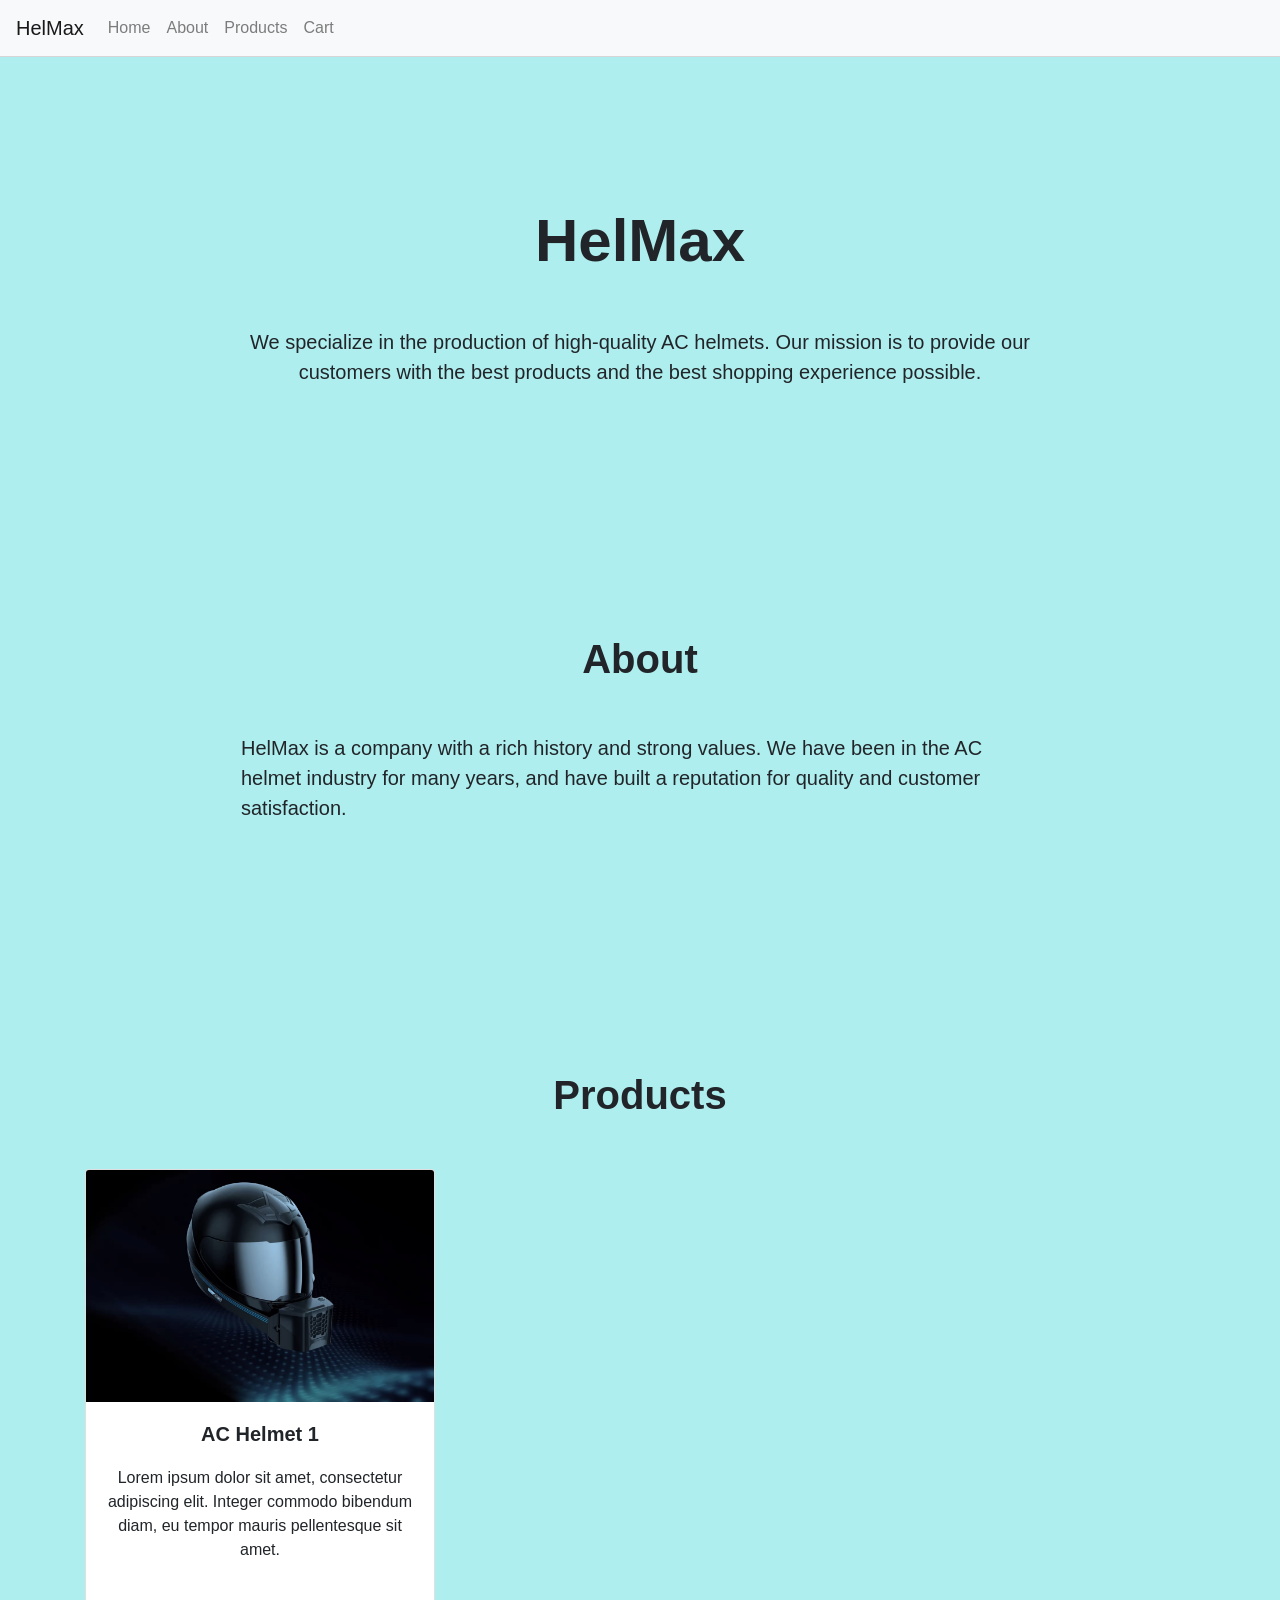
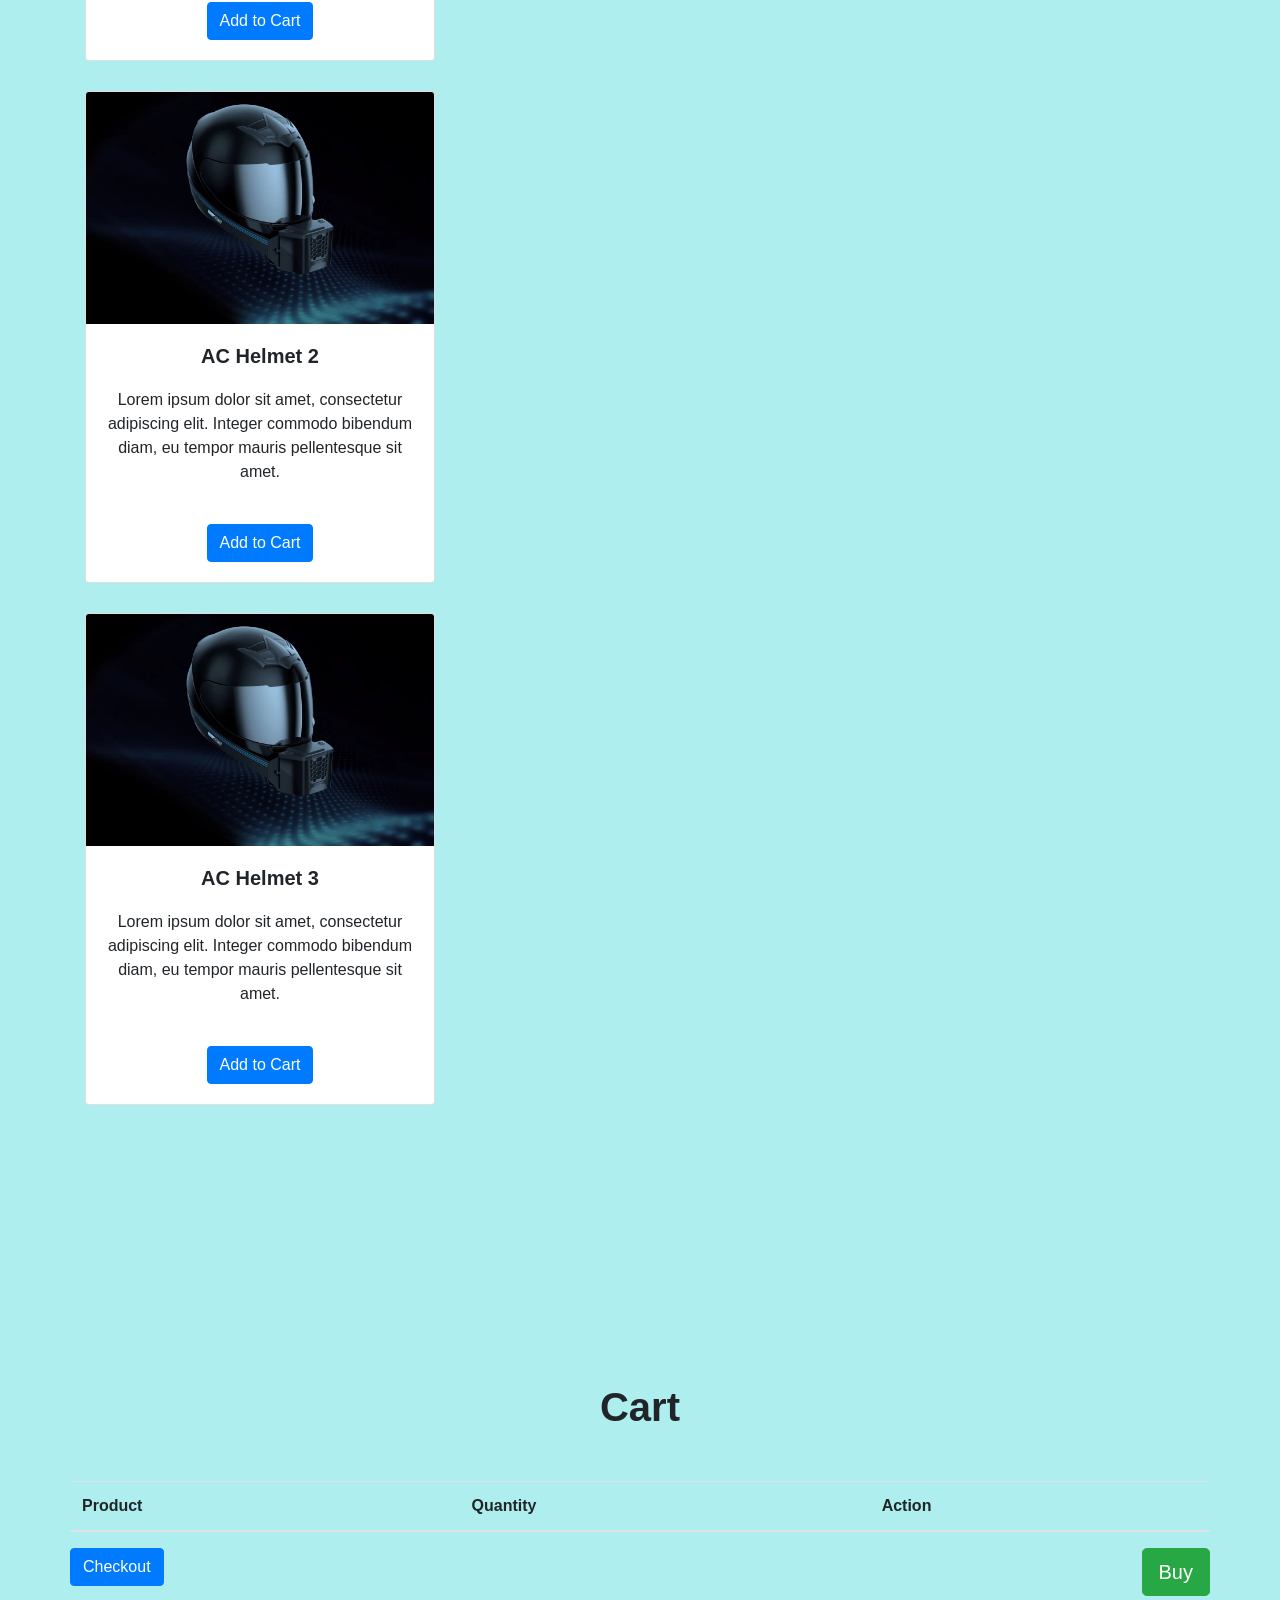
==== index.html @ 4bf99962 "renamed" ====
<!DOCTYPE html>
<html>
  <head>
    <meta charset="UTF-8">
    <meta name="viewport" content="width=device-width, initial-scale=1.0">
    <link rel="stylesheet" href="https://maxcdn.bootstrapcdn.com/bootstrap/4.0.0/css/bootstrap.min.css">
    <link rel="stylesheet" href="style.css">
    <script src="https://code.jquery.com/jquery-3.2.1.min.js"></script>
    <script src="https://cdnjs.cloudflare.com/ajax/libs/popper.js/1.12.9/umd/popper.min.js"></script>
    <script src="https://maxcdn.bootstrapcdn.com/bootstrap/4.0.0/js/bootstrap.min.js"></script>
    <script src="https://ajax.googleapis.com/ajax/libs/jquery/3.6.3/jquery.min.js"></script>
    <script src="script.js"></script>
    <title>HelMax</title>
  </head>
  <body>
    <nav class="navbar navbar-expand-lg navbar-light bg-light">
      <a class="navbar-brand" href="#">HelMax</a>
      <button class="navbar-toggler" type="button" data-toggle="collapse" data-target="#navbarNav" aria-controls="navbarNav" aria-expanded="false" aria-label="Toggle navigation">
        <span class="navbar-toggler-icon"></span>
      </button>
      <div class="collapse navbar-collapse" id="navbarNav">
        <ul class="navbar-nav">
          <li class="nav-item">
            <a class="nav-link" href="#home">Home</a>
          </li>
          <li class="nav-item">
            <a class="nav-link" href="#about">About</a>
          </li>
          <li class="nav-item">
            <a class="nav-link" href="#products">Products</a>
          </li>
          <li class="nav-item">
            <a class="nav-link" href="#cart">Cart</a>
          </li>
        </ul>
      </div>
    </nav>
    <div class="container my-5" id="home">
      <h1 class="text-center">HelMax</h1>
      <p>We specialize in the production of high-quality AC helmets. Our mission is to provide our customers with the best products and the best shopping experience possible.</p>
    </div>
    <div class="container my-5" id="about">
      <center><h2>About</h2></center> 
      <p>HelMax is a company with a rich history and strong values. We have been in the AC helmet industry for many years, and have built a reputation for quality and customer satisfaction.</p>
    </div>
    <div class="container my-5" id="products">
      <center><h2>Products</h2></center>

<div class="col-md-4">
<div class="card">
<img src="ac_helmet.avif" class="card-img-top" alt="AC Helmet">
<div class="card-body">
<h5 class="card-title">AC Helmet 1</h5>
<p class="card-text">Lorem ipsum dolor sit amet, consectetur adipiscing elit. Integer commodo bibendum diam, eu tempor mauris pellentesque sit amet.</p>
<button class="btn btn-primary add-to-cart" data-product="AC Helmet 1">Add to Cart</button>
</div>
</div>
</div>
<div class="col-md-4">
<div class="card">
<img src="ac_helmet.avif" class="card-img-top" alt="AC Helmet">
<div class="card-body">
<h5 class="card-title">AC Helmet 2</h5>
<p class="card-text">Lorem ipsum dolor sit amet, consectetur adipiscing elit. Integer commodo bibendum diam, eu tempor mauris pellentesque sit amet.</p>
<button class="btn btn-primary add-to-cart" data-product="AC Helmet 2">Add to Cart</button>
</div>
</div>
</div>
<div class="col-md-4">
<div class="card">
<img src="ac_helmet.avif" class="card-img-top" alt="AC Helmet">
<div class="card-body">
<h5 class="card-title">AC Helmet 3</h5>
<p class="card-text">Lorem ipsum dolor sit amet, consectetur adipiscing elit. Integer commodo bibendum diam, eu tempor mauris pellentesque sit amet.</p>
<button class="btn btn-primary add-to-cart" data-product="AC Helmet 3">Add to Cart</button>
</div>
</div>
</div>
</div>
</div>
<div class="container my-5" id="cart">
<h2 class="text-center">Cart</h2>
<table class="table">
<thead>
<tr>
<th>Product</th>
<th>Quantity</th>
<th>Action</th>
</tr>
</thead>
<tbody id="cart-items"></tbody>
</table>
<button class="btn btn-primary" id="checkout-button">Checkout</button>
<button class="btn btn-success btn-lg float-right" class="btn btn-primary" id="buy-button">Buy</button>
</div>
<button onclick="topFunction()" id="myBtn" title="Go to top">Scroll Back Up ⇧</button>
  </body>
</html>
<!-- CSS -->
<style>

#myBtn {
  display: none;
  position: fixed;
  bottom: 20px;
  right: 30px;
  z-index: 99;
  font-size: 18px;
  border: none;
  outline: none;
  background-color:  black;
  color: white;
  cursor: pointer;
  padding: 15px;
  border-radius: 4px;
}

body {
  background-color: paleturquoise;

}


/* Style for the navigation bar */
.navbar {
background-color: #f2f2f2;
border-bottom: 1px solid #d6d6d6;
}

/* Style for the home section */
#home {
padding: 100px 0;
text-align: center;
}

#home h1 {
font-size: 60px;
font-weight: bold;
margin-bottom: 50px;
}

#home p {
font-size: 20px;
width: 70%;
margin: 0 auto;
}

/* Style for the about section */
#about {
padding: 100px 0;
}

#about h2 {
font-size: 40px;
font-weight: bold;
margin-bottom: 50px;
}

#about p {
font-size: 20px;
width: 70%;
margin: 0 auto;
}

/* Style for the products section */
#products {
padding: 100px 0;
}

#products h2 {
font-size: 40px;
font-weight: bold;
margin-bottom: 50px;
}

.card {
margin-bottom: 30px;

}

.card-body {
text-align: center;

}

.card-title {
font-size: 20px;
font-weight: bold;
margin-bottom: 20px;
}

.card-text {
font-size: 16px;
margin-bottom: 20px;
}

.add-to-cart {
margin-top: 20px;
}

/* Style for the cart section */
#cart {
padding: 100px 0;
}

#cart h2 {
font-size: 40px;
font-weight: bold;
margin-bottom: 50px;
}

#cart-items tr td {
vertical-align: middle;
}

#checkout-btn {
float: right;
margin-top: 20px;
}

#buy-btn {
float: right;
margin-top: 20px;
}
</style>
<!-- JavaScript -->



<script>

// Get the button
let mybutton = document.getElementById("myBtn");

// When the user scrolls down 20px from the top of the document, show the button
window.onscroll = function() {scrollFunction()};

function scrollFunction() {
  if (document.body.scrollTop > 100 || document.documentElement.scrollTop > 100) {
    mybutton.style.display = "block";
  } else {
    mybutton.style.display = "none";
  }
}

// When the user clicks on the button, scroll to the top of the document
function topFunction() {
  document.body.scrollTop = 0;
  document.documentElement.scrollTop = 0;
}

    $(document).ready(function() {
      let cart = [];
  
      // Add item to cart
      $(".add-to-cart").click(function() {
        let product = $(this).data("product");
        let item = { name: product, quantity: 1 };
        let exists = false;
  
        // Check if item is already in the cart
        for (let i = 0; i < cart.length; i++) {
          if (cart[i].name === product) {
            exists = true;
            cart[i].quantity++;
            break;
          }
        }
  
        // Add new item to the cart
        if (!exists) {
          cart.push(item);
        }
  
        // Update cart display
        updateCart();
      });
  
      // Update cart display
      function updateCart() {
        $("#cart-items").empty();
        for (let i = 0; i < cart.length; i++) {
          $("#cart-items").append(
            "<tr><td>" +
              cart[i].name +
              "</td><td>" +
              cart[i].quantity +
              "</td><td><button class='btn btn-danger remove-item'>Remove</button></td></tr>"
          );
        }
      }
  
      // Remove item from cart
      $("#cart-items").on("click", ".remove-item", function() {
        let product = $(this)
          .closest("tr")
          .find("td:first-child")
          .text();
  
        // Remove item from cart array
        for (let i = 0; i < cart.length; i++) {
          if (cart[i].name === product) {
            cart.splice(i, 1);
            break;
          }
        }
  
        // Update cart display
        updateCart();
      });
  
      // Checkout button
      $("#checkout-button").click(function() {
        // Perform checkout actions (e.g. send data to server, redirect to payment page, etc.)
        // Checkout button
      $("#buy-button").click(function() {
      });
    });
    });
  </script>
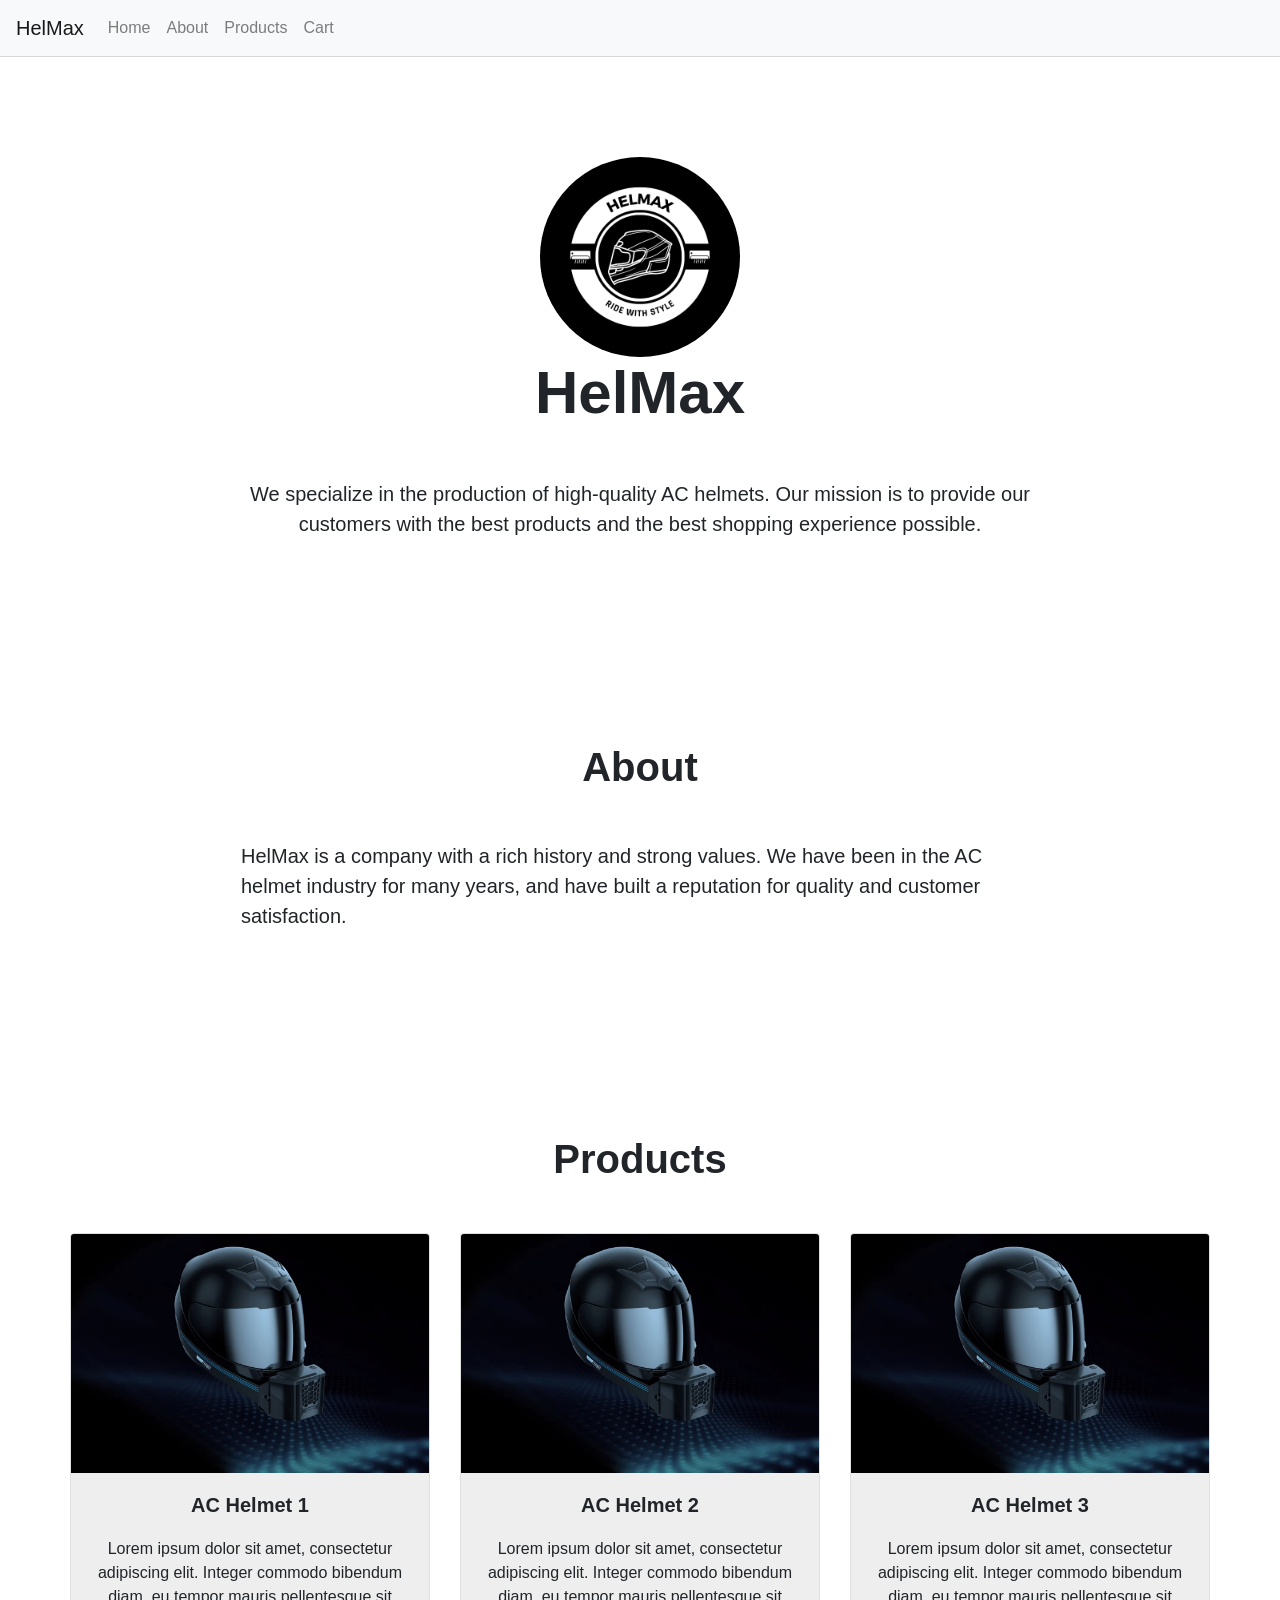
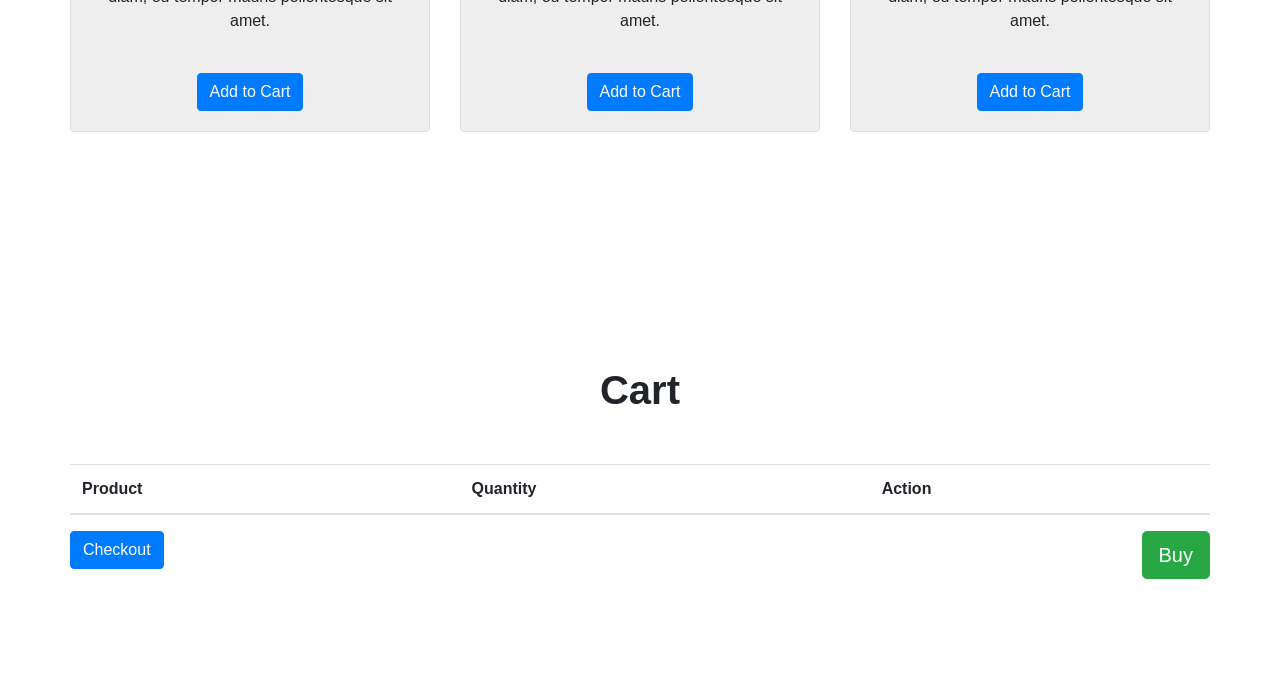
==== commit 412e1d1e: "updates" ====
--- a/index.html
+++ b/index.html
@@ -1,322 +1,111 @@
 <!DOCTYPE html>
 <html>
-  <head>
-    <meta charset="UTF-8">
-    <meta name="viewport" content="width=device-width, initial-scale=1.0">
-    <link rel="stylesheet" href="https://maxcdn.bootstrapcdn.com/bootstrap/4.0.0/css/bootstrap.min.css">
-    <link rel="stylesheet" href="style.css">
-    <script src="https://code.jquery.com/jquery-3.2.1.min.js"></script>
-    <script src="https://cdnjs.cloudflare.com/ajax/libs/popper.js/1.12.9/umd/popper.min.js"></script>
-    <script src="https://maxcdn.bootstrapcdn.com/bootstrap/4.0.0/js/bootstrap.min.js"></script>
-    <script src="https://ajax.googleapis.com/ajax/libs/jquery/3.6.3/jquery.min.js"></script>
-    <script src="script.js"></script>
-    <title>HelMax</title>
-  </head>
-  <body>
-    <nav class="navbar navbar-expand-lg navbar-light bg-light">
-      <a class="navbar-brand" href="#">HelMax</a>
-      <button class="navbar-toggler" type="button" data-toggle="collapse" data-target="#navbarNav" aria-controls="navbarNav" aria-expanded="false" aria-label="Toggle navigation">
-        <span class="navbar-toggler-icon"></span>
-      </button>
-      <div class="collapse navbar-collapse" id="navbarNav">
-        <ul class="navbar-nav">
-          <li class="nav-item">
-            <a class="nav-link" href="#home">Home</a>
-          </li>
-          <li class="nav-item">
-            <a class="nav-link" href="#about">About</a>
-          </li>
-          <li class="nav-item">
-            <a class="nav-link" href="#products">Products</a>
-          </li>
-          <li class="nav-item">
-            <a class="nav-link" href="#cart">Cart</a>
-          </li>
-        </ul>
+<head>
+  <meta charset="UTF-8">
+  <meta name="viewport" content="width=device-width, initial-scale=1.0">
+  <link rel="stylesheet" href="https://maxcdn.bootstrapcdn.com/bootstrap/4.0.0/css/bootstrap.min.css">
+  <link rel="stylesheet" href="style.css">
+  <script src="https://code.jquery.com/jquery-3.2.1.min.js"></script>
+  <script src="https://cdnjs.cloudflare.com/ajax/libs/popper.js/1.12.9/umd/popper.min.js"></script>
+  <script src="https://maxcdn.bootstrapcdn.com/bootstrap/4.0.0/js/bootstrap.min.js"></script>
+  <script src="https://ajax.googleapis.com/ajax/libs/jquery/3.6.3/jquery.min.js"></script>
+  <link rel="stylesheet" type="text/css" href="style.css">
+  <title>HelMax</title>
+</head>
+<body>
+  <nav class="navbar navbar-expand-lg navbar-light bg-light">
+
+    <a class="navbar-brand" href="#">
+      HelMax
+    </a>
+    <button class="navbar-toggler" type="button" data-toggle="collapse" data-target="#navbarNav" aria-controls="navbarNav" aria-expanded="false" aria-label="Toggle navigation">
+      <span class="navbar-toggler-icon"></span>
+    </button>
+    <div class="collapse navbar-collapse" id="navbarNav">
+      <ul class="navbar-nav">
+        <li class="nav-item">
+          <a class="nav-link" href="#home">Home</a>
+        </li>
+        <li class="nav-item">
+          <a class="nav-link" href="#about">About</a>
+        </li>
+        <li class="nav-item">
+          <a class="nav-link" href="#products">Products</a>
+        </li>
+        <li class="nav-item">
+          <a class="nav-link" href="#cart">Cart</a>
+        </li>
+      </ul>
+    </div>
+  </nav>
+  <div class="container" id="home">
+   <img id="logo" src="logo.png">
+
+   <h1 class="text-center">HelMax</h1>
+   <p>We specialize in the production of high-quality AC helmets. Our mission is to provide our customers with the best products and the best shopping experience possible.</p>
+ </div>
+ <div class="container my-1 pb-8" id="about">
+  <center><h2>About</h2></center> 
+  <p>HelMax is a company with a rich history and strong values. We have been in the AC helmet industry for many years, and have built a reputation for quality and customer satisfaction.</p>
+</div>
+<div class="container my-1 pb-8" id="products">
+  <center><h2>Products</h2></center>
+
+    <div class="row">
+
+
+  <div class="col">
+    <div class="card">
+      <img src="ac_helmet.avif" class="card-img-top" alt="AC Helmet">
+      <div class="card-body">
+        <h5 class="card-title">AC Helmet 1</h5>
+        <p class="card-text">Lorem ipsum dolor sit amet, consectetur adipiscing elit. Integer commodo bibendum diam, eu tempor mauris pellentesque sit amet.</p>
+        <button class="btn btn-primary add-to-cart" data-product="AC Helmet 1">Add to Cart</button>
       </div>
-    </nav>
-    <div class="container my-5" id="home">
-      <h1 class="text-center">HelMax</h1>
-      <p>We specialize in the production of high-quality AC helmets. Our mission is to provide our customers with the best products and the best shopping experience possible.</p>
     </div>
-    <div class="container my-5" id="about">
-      <center><h2>About</h2></center> 
-      <p>HelMax is a company with a rich history and strong values. We have been in the AC helmet industry for many years, and have built a reputation for quality and customer satisfaction.</p>
+  </div>
+  <div class="col">
+    <div class="card">
+      <img src="ac_helmet.avif" class="card-img-top" alt="AC Helmet">
+      <div class="card-body">
+        <h5 class="card-title">AC Helmet 2</h5>
+        <p class="card-text">Lorem ipsum dolor sit amet, consectetur adipiscing elit. Integer commodo bibendum diam, eu tempor mauris pellentesque sit amet.</p>
+        <button class="btn btn-primary add-to-cart" data-product="AC Helmet 2">Add to Cart</button>
+      </div>
     </div>
-    <div class="container my-5" id="products">
-      <center><h2>Products</h2></center>
-
-<div class="col-md-4">
-<div class="card">
-<img src="ac_helmet.avif" class="card-img-top" alt="AC Helmet">
-<div class="card-body">
-<h5 class="card-title">AC Helmet 1</h5>
-<p class="card-text">Lorem ipsum dolor sit amet, consectetur adipiscing elit. Integer commodo bibendum diam, eu tempor mauris pellentesque sit amet.</p>
-<button class="btn btn-primary add-to-cart" data-product="AC Helmet 1">Add to Cart</button>
+  </div>
+  <div class="col">
+    <div class="card">
+      <img src="ac_helmet.avif" class="card-img-top" alt="AC Helmet">
+      <div class="card-body">
+        <h5 class="card-title">AC Helmet 3</h5>
+        <p class="card-text">Lorem ipsum dolor sit amet, consectetur adipiscing elit. Integer commodo bibendum diam, eu tempor mauris pellentesque sit amet.</p>
+        <button class="btn btn-primary add-to-cart" data-product="AC Helmet 3">Add to Cart</button>
+      </div>
+    </div>
+  </div>
+  </div>
 </div>
 </div>
-</div>
-<div class="col-md-4">
-<div class="card">
-<img src="ac_helmet.avif" class="card-img-top" alt="AC Helmet">
-<div class="card-body">
-<h5 class="card-title">AC Helmet 2</h5>
-<p class="card-text">Lorem ipsum dolor sit amet, consectetur adipiscing elit. Integer commodo bibendum diam, eu tempor mauris pellentesque sit amet.</p>
-<button class="btn btn-primary add-to-cart" data-product="AC Helmet 2">Add to Cart</button>
-</div>
-</div>
-</div>
-<div class="col-md-4">
-<div class="card">
-<img src="ac_helmet.avif" class="card-img-top" alt="AC Helmet">
-<div class="card-body">
-<h5 class="card-title">AC Helmet 3</h5>
-<p class="card-text">Lorem ipsum dolor sit amet, consectetur adipiscing elit. Integer commodo bibendum diam, eu tempor mauris pellentesque sit amet.</p>
-<button class="btn btn-primary add-to-cart" data-product="AC Helmet 3">Add to Cart</button>
-</div>
-</div>
-</div>
-</div>
-</div>
-<div class="container my-5" id="cart">
-<h2 class="text-center">Cart</h2>
-<table class="table">
-<thead>
-<tr>
-<th>Product</th>
-<th>Quantity</th>
-<th>Action</th>
-</tr>
-</thead>
-<tbody id="cart-items"></tbody>
-</table>
-<button class="btn btn-primary" id="checkout-button">Checkout</button>
-<button class="btn btn-success btn-lg float-right" class="btn btn-primary" id="buy-button">Buy</button>
+<div class="container my-1 pb-8" id="cart">
+  <h2 class="text-center">Cart</h2>
+  <table class="table">
+    <thead>
+      <tr>
+        <th>Product</th>
+        <th>Quantity</th>
+        <th>Action</th>
+      </tr>
+    </thead>
+    <tbody id="cart-items"></tbody>
+  </table>
+  <button class="btn btn-primary" id="checkout-button">Checkout</button>
+  <button class="btn btn-success btn-lg float-right" class="btn btn-primary" id="buy-button">Buy</button>
 </div>
 <button onclick="topFunction()" id="myBtn" title="Go to top">Scroll Back Up ⇧</button>
-  </body>
+<script src="script.js"></script>
+</body>
 </html>
-<!-- CSS -->
-<style>
-
-#myBtn {
-  display: none;
-  position: fixed;
-  bottom: 20px;
-  right: 30px;
-  z-index: 99;
-  font-size: 18px;
-  border: none;
-  outline: none;
-  background-color:  black;
-  color: white;
-  cursor: pointer;
-  padding: 15px;
-  border-radius: 4px;
-}
-
-body {
-  background-color: paleturquoise;
-
-}
-
-
-/* Style for the navigation bar */
-.navbar {
-background-color: #f2f2f2;
-border-bottom: 1px solid #d6d6d6;
-}
-
-/* Style for the home section */
-#home {
-padding: 100px 0;
-text-align: center;
-}
-
-#home h1 {
-font-size: 60px;
-font-weight: bold;
-margin-bottom: 50px;
-}
-
-#home p {
-font-size: 20px;
-width: 70%;
-margin: 0 auto;
-}
-
-/* Style for the about section */
-#about {
-padding: 100px 0;
-}
-
-#about h2 {
-font-size: 40px;
-font-weight: bold;
-margin-bottom: 50px;
-}
-
-#about p {
-font-size: 20px;
-width: 70%;
-margin: 0 auto;
-}
-
-/* Style for the products section */
-#products {
-padding: 100px 0;
-}
-
-#products h2 {
-font-size: 40px;
-font-weight: bold;
-margin-bottom: 50px;
-}
-
-.card {
-margin-bottom: 30px;
-
-}
-
-.card-body {
-text-align: center;
-
-}
-
-.card-title {
-font-size: 20px;
-font-weight: bold;
-margin-bottom: 20px;
-}
-
-.card-text {
-font-size: 16px;
-margin-bottom: 20px;
-}
-
-.add-to-cart {
-margin-top: 20px;
-}
-
-/* Style for the cart section */
-#cart {
-padding: 100px 0;
-}
-
-#cart h2 {
-font-size: 40px;
-font-weight: bold;
-margin-bottom: 50px;
-}
-
-#cart-items tr td {
-vertical-align: middle;
-}
-
-#checkout-btn {
-float: right;
-margin-top: 20px;
-}
-
-#buy-btn {
-float: right;
-margin-top: 20px;
-}
-</style>
-<!-- JavaScript -->
 
 
 
-<script>
-
-// Get the button
-let mybutton = document.getElementById("myBtn");
-
-// When the user scrolls down 20px from the top of the document, show the button
-window.onscroll = function() {scrollFunction()};
-
-function scrollFunction() {
-  if (document.body.scrollTop > 100 || document.documentElement.scrollTop > 100) {
-    mybutton.style.display = "block";
-  } else {
-    mybutton.style.display = "none";
-  }
-}
-
-// When the user clicks on the button, scroll to the top of the document
-function topFunction() {
-  document.body.scrollTop = 0;
-  document.documentElement.scrollTop = 0;
-}
-
-    $(document).ready(function() {
-      let cart = [];
-  
-      // Add item to cart
-      $(".add-to-cart").click(function() {
-        let product = $(this).data("product");
-        let item = { name: product, quantity: 1 };
-        let exists = false;
-  
-        // Check if item is already in the cart
-        for (let i = 0; i < cart.length; i++) {
-          if (cart[i].name === product) {
-            exists = true;
-            cart[i].quantity++;
-            break;
-          }
-        }
-  
-        // Add new item to the cart
-        if (!exists) {
-          cart.push(item);
-        }
-  
-        // Update cart display
-        updateCart();
-      });
-  
-      // Update cart display
-      function updateCart() {
-        $("#cart-items").empty();
-        for (let i = 0; i < cart.length; i++) {
-          $("#cart-items").append(
-            "<tr><td>" +
-              cart[i].name +
-              "</td><td>" +
-              cart[i].quantity +
-              "</td><td><button class='btn btn-danger remove-item'>Remove</button></td></tr>"
-          );
-        }
-      }
-  
-      // Remove item from cart
-      $("#cart-items").on("click", ".remove-item", function() {
-        let product = $(this)
-          .closest("tr")
-          .find("td:first-child")
-          .text();
-  
-        // Remove item from cart array
-        for (let i = 0; i < cart.length; i++) {
-          if (cart[i].name === product) {
-            cart.splice(i, 1);
-            break;
-          }
-        }
-  
-        // Update cart display
-        updateCart();
-      });
-  
-      // Checkout button
-      $("#checkout-button").click(function() {
-        // Perform checkout actions (e.g. send data to server, redirect to payment page, etc.)
-        // Checkout button
-      $("#buy-button").click(function() {
-      });
-    });
-    });
-  </script>
-  
-  
--- a/style.css
+++ b/style.css
@@ -0,0 +1,129 @@
+#logo {
+  height: 200px;
+  border-radius: 50%;
+}
+
+#myBtn {
+  display: none;
+  position: fixed;
+  bottom: 20px;
+  right: 30px;
+  z-index: 99;
+  font-size: 18px;
+  border: none;
+  outline: none;
+  background-color:  black;
+  color: white;
+  cursor: pointer;
+  padding: 15px;
+  border-radius: 4px;
+}
+
+body {
+  background-color: white;
+
+}
+
+
+/* Style for the navigation bar */
+.navbar {
+  background-color: #f2f2f2;
+  border-bottom: 1px solid #d6d6d6;
+}
+
+/* Style for the home section */
+#home {
+  padding: 100px 0;
+  text-align: center;
+}
+
+#home h1 {
+  font-size: 60px;
+  font-weight: bold;
+  margin-bottom: 50px;
+}
+
+#home p {
+  font-size: 20px;
+  width: 70%;
+  margin: 0 auto;
+}
+
+/* Style for the about section */
+#about {
+  padding: 100px 0;
+}
+
+#about h2 {
+  font-size: 40px;
+  font-weight: bold;
+  margin-bottom: 50px;
+}
+
+#about p {
+  font-size: 20px;
+  width: 70%;
+  margin: 0 auto;
+}
+
+/* Style for the products section */
+#products {
+  padding: 100px 0;
+}
+
+#products h2 {
+  font-size: 40px;
+  font-weight: bold;
+  margin-bottom: 50px;
+}
+
+.card {
+  margin-bottom: 30px;
+
+}
+
+.card-body {
+  text-align: center;
+  background: #eee;
+
+}
+
+.card-title {
+  font-size: 20px;
+  font-weight: bold;
+  margin-bottom: 20px;
+}
+
+.card-text {
+  font-size: 16px;
+  margin-bottom: 20px;
+}
+
+.add-to-cart {
+  margin-top: 20px;
+}
+
+/* Style for the cart section */
+#cart {
+  padding: 100px 0;
+}
+
+#cart h2 {
+  font-size: 40px;
+  font-weight: bold;
+  margin-bottom: 50px;
+}
+
+#cart-items tr td {
+  vertical-align: middle;
+}
+
+#checkout-btn {
+  float: right;
+  margin-top: 20px;
+}
+
+#buy-btn {
+  float: right;
+  margin-top: 20px;
+}
--- a/style.css
+++ b/style.css
@@ -0,0 +1,129 @@
+#logo {
+  height: 200px;
+  border-radius: 50%;
+}
+
+#myBtn {
+  display: none;
+  position: fixed;
+  bottom: 20px;
+  right: 30px;
+  z-index: 99;
+  font-size: 18px;
+  border: none;
+  outline: none;
+  background-color:  black;
+  color: white;
+  cursor: pointer;
+  padding: 15px;
+  border-radius: 4px;
+}
+
+body {
+  background-color: white;
+
+}
+
+
+/* Style for the navigation bar */
+.navbar {
+  background-color: #f2f2f2;
+  border-bottom: 1px solid #d6d6d6;
+}
+
+/* Style for the home section */
+#home {
+  padding: 100px 0;
+  text-align: center;
+}
+
+#home h1 {
+  font-size: 60px;
+  font-weight: bold;
+  margin-bottom: 50px;
+}
+
+#home p {
+  font-size: 20px;
+  width: 70%;
+  margin: 0 auto;
+}
+
+/* Style for the about section */
+#about {
+  padding: 100px 0;
+}
+
+#about h2 {
+  font-size: 40px;
+  font-weight: bold;
+  margin-bottom: 50px;
+}
+
+#about p {
+  font-size: 20px;
+  width: 70%;
+  margin: 0 auto;
+}
+
+/* Style for the products section */
+#products {
+  padding: 100px 0;
+}
+
+#products h2 {
+  font-size: 40px;
+  font-weight: bold;
+  margin-bottom: 50px;
+}
+
+.card {
+  margin-bottom: 30px;
+
+}
+
+.card-body {
+  text-align: center;
+  background: #eee;
+
+}
+
+.card-title {
+  font-size: 20px;
+  font-weight: bold;
+  margin-bottom: 20px;
+}
+
+.card-text {
+  font-size: 16px;
+  margin-bottom: 20px;
+}
+
+.add-to-cart {
+  margin-top: 20px;
+}
+
+/* Style for the cart section */
+#cart {
+  padding: 100px 0;
+}
+
+#cart h2 {
+  font-size: 40px;
+  font-weight: bold;
+  margin-bottom: 50px;
+}
+
+#cart-items tr td {
+  vertical-align: middle;
+}
+
+#checkout-btn {
+  float: right;
+  margin-top: 20px;
+}
+
+#buy-btn {
+  float: right;
+  margin-top: 20px;
+}
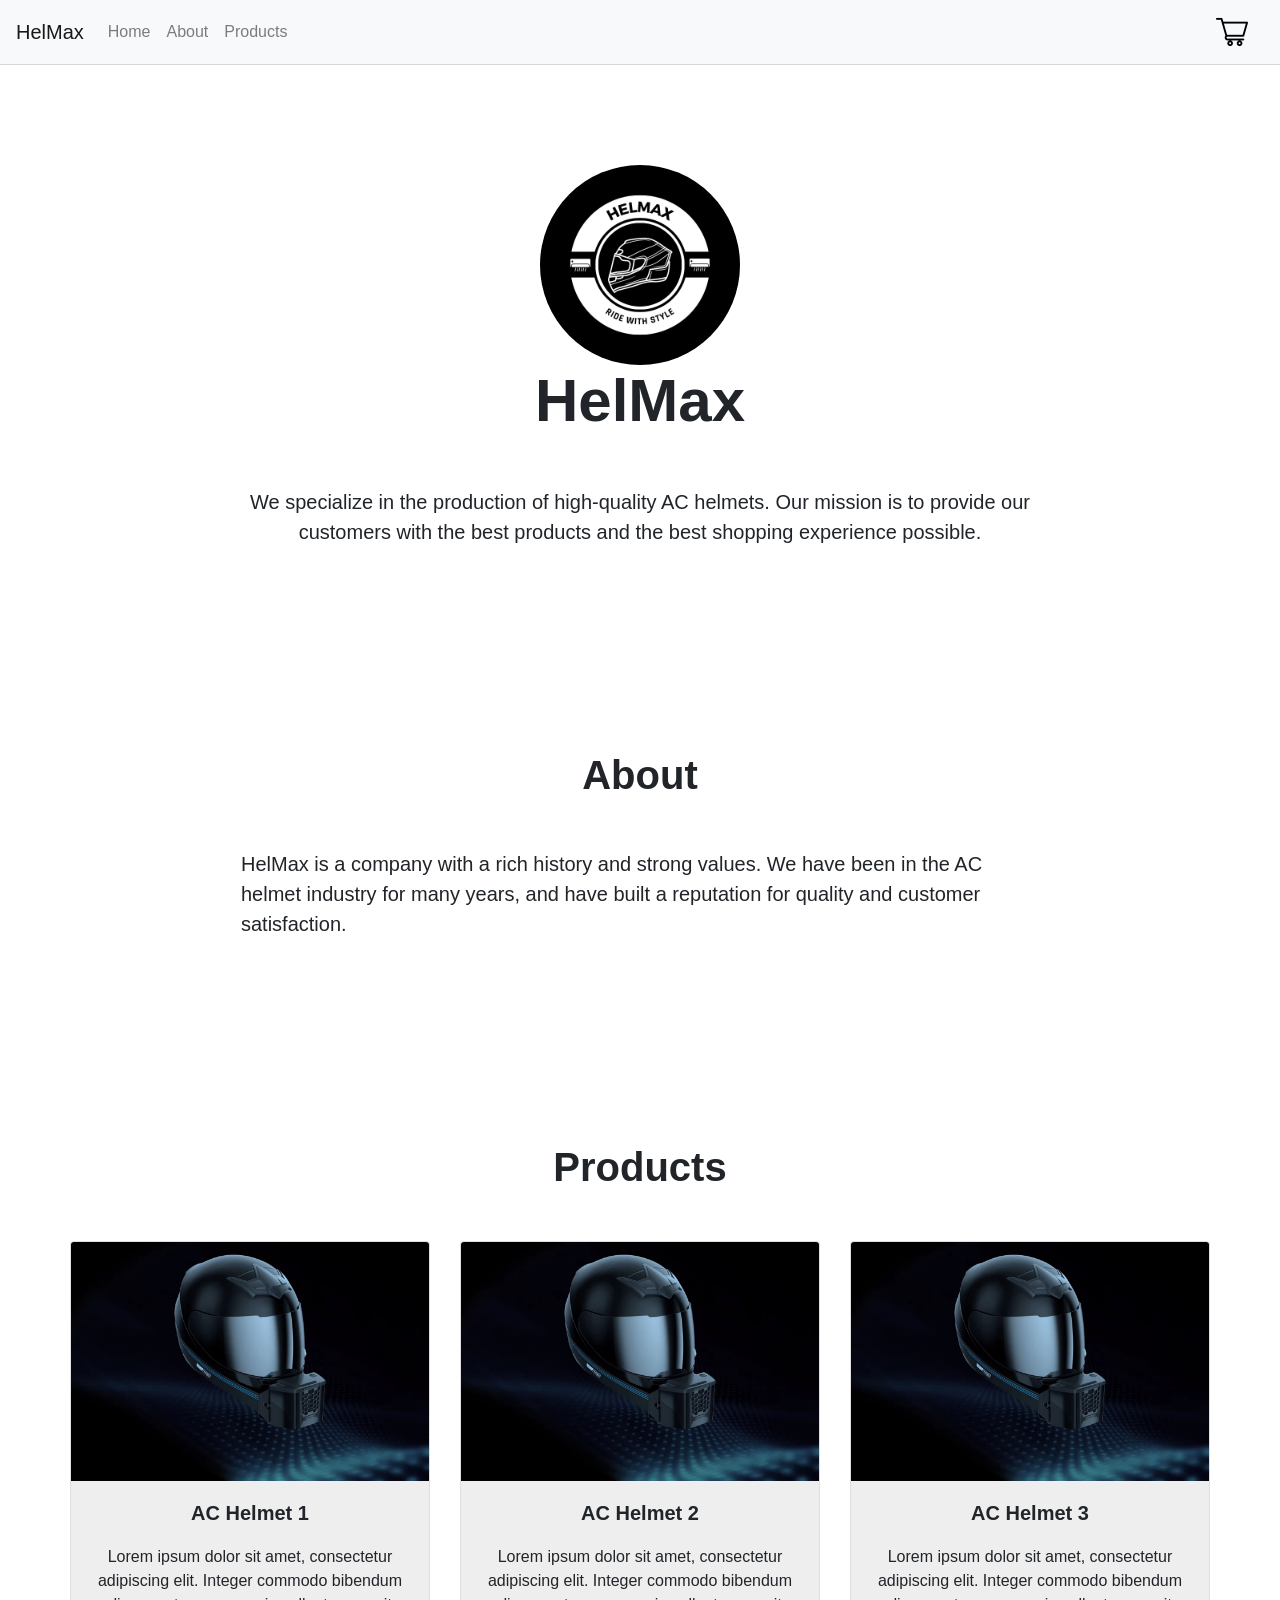
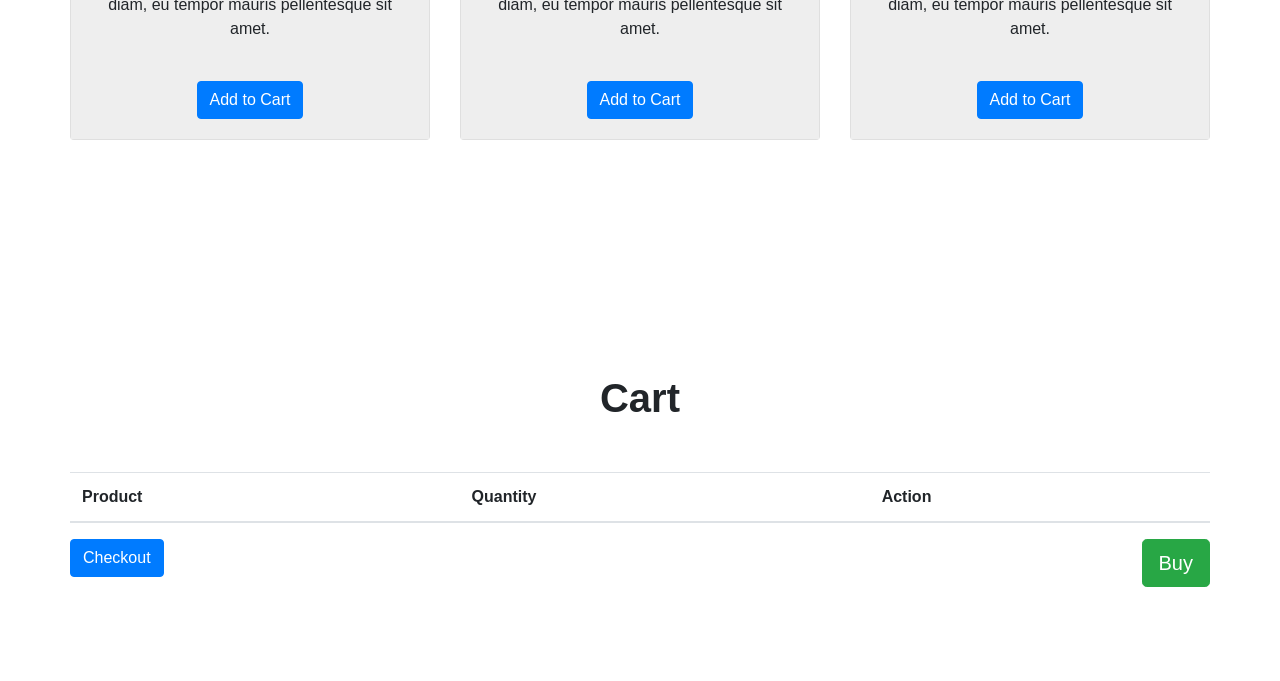
==== commit e3e1f5da: "cart icon" ====
--- a/index.html
+++ b/index.html
@@ -32,11 +32,10 @@
         <li class="nav-item">
           <a class="nav-link" href="#products">Products</a>
         </li>
-        <li class="nav-item">
-          <a class="nav-link" href="#cart">Cart</a>
-        </li>
       </ul>
     </div>
+
+    <a class="nav-link" id='cart-link' href="#cart" title='View Cart'><img src="Cart_Icon.png"></a>
   </nav>
   <div class="container" id="home">
    <img id="logo" src="logo.png">
--- a/style.css
+++ b/style.css
@@ -1,3 +1,7 @@
+#cart-link img {
+  height: 2em;
+}
+
 #logo {
   height: 200px;
   border-radius: 50%;
--- a/style.css
+++ b/style.css
@@ -1,3 +1,7 @@
+#cart-link img {
+  height: 2em;
+}
+
 #logo {
   height: 200px;
   border-radius: 50%;
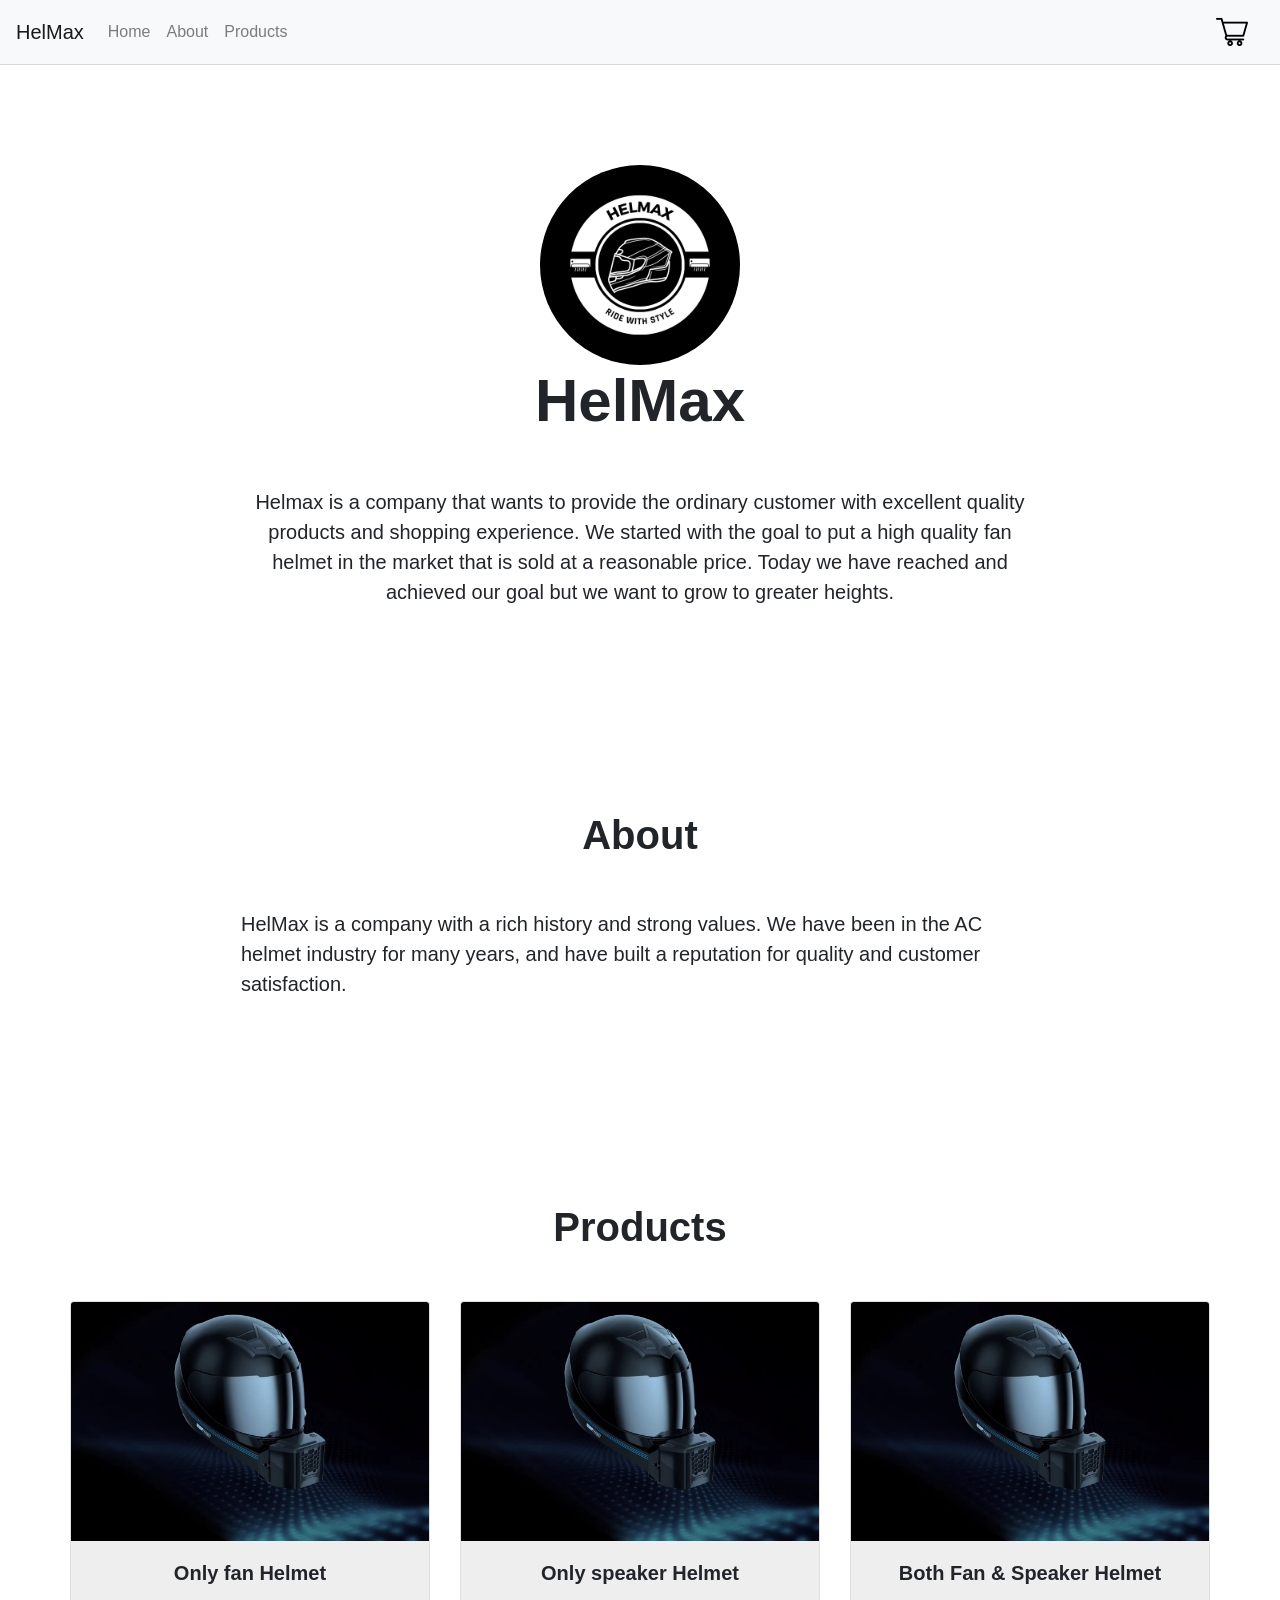
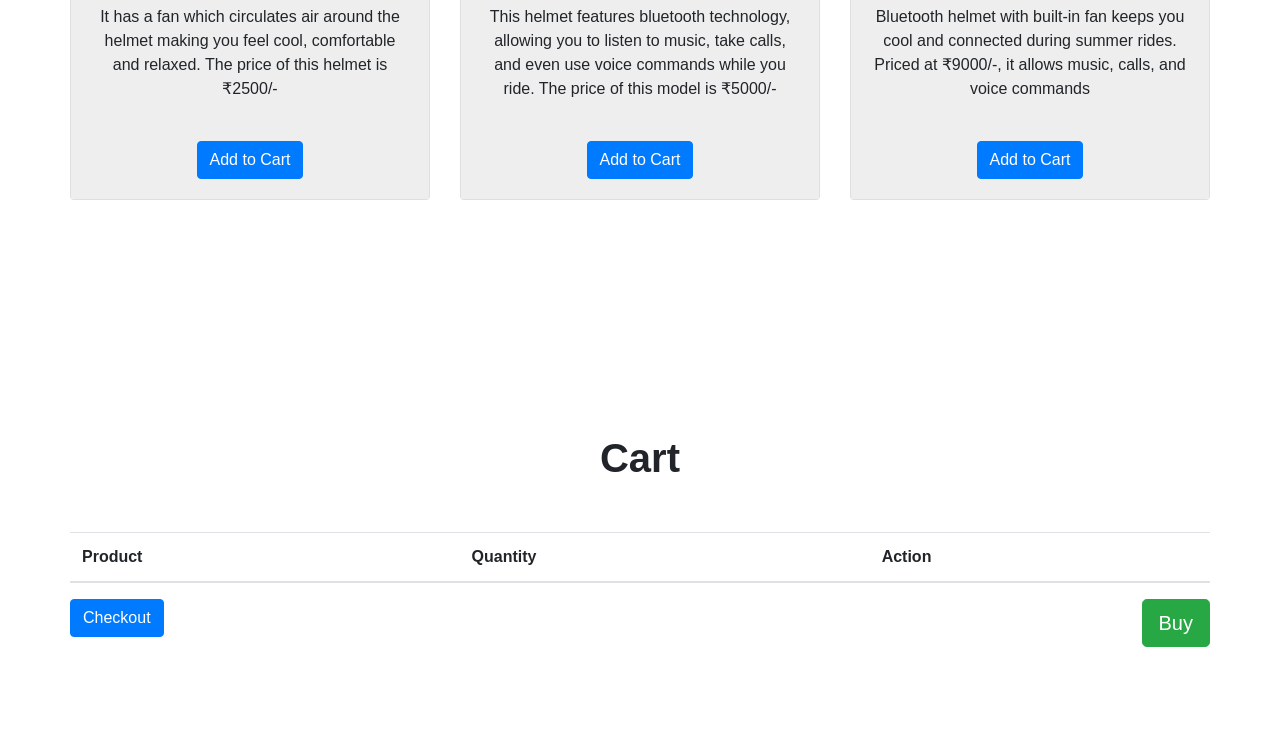
==== commit 5ae8f718: "changed text" ====
--- a/index.html
+++ b/index.html
@@ -41,7 +41,7 @@
    <img id="logo" src="logo.png">
 
    <h1 class="text-center">HelMax</h1>
-   <p>We specialize in the production of high-quality AC helmets. Our mission is to provide our customers with the best products and the best shopping experience possible.</p>
+   <p>Helmax is a company that wants to provide the ordinary customer with excellent quality products and shopping experience. We started with the goal to put a high quality fan helmet in the market that is sold at a reasonable price. Today we have reached and achieved our goal but we want to grow to greater heights.</p>
  </div>
  <div class="container my-1 pb-8" id="about">
   <center><h2>About</h2></center> 
@@ -57,9 +57,10 @@
     <div class="card">
       <img src="ac_helmet.avif" class="card-img-top" alt="AC Helmet">
       <div class="card-body">
-        <h5 class="card-title">AC Helmet 1</h5>
-        <p class="card-text">Lorem ipsum dolor sit amet, consectetur adipiscing elit. Integer commodo bibendum diam, eu tempor mauris pellentesque sit amet.</p>
-        <button class="btn btn-primary add-to-cart" data-product="AC Helmet 1">Add to Cart</button>
+        <h5 class="card-title">Only fan Helmet</h5>
+        <p class="card-text">It has a fan which circulates air around the helmet making you feel cool, comfortable and relaxed. The price of this helmet is ₹2500/-
+        </p>
+        <button class="btn btn-primary add-to-cart" data-product="Only fan Helmet">Add to Cart</button>
       </div>
     </div>
   </div>
@@ -67,9 +68,10 @@
     <div class="card">
       <img src="ac_helmet.avif" class="card-img-top" alt="AC Helmet">
       <div class="card-body">
-        <h5 class="card-title">AC Helmet 2</h5>
-        <p class="card-text">Lorem ipsum dolor sit amet, consectetur adipiscing elit. Integer commodo bibendum diam, eu tempor mauris pellentesque sit amet.</p>
-        <button class="btn btn-primary add-to-cart" data-product="AC Helmet 2">Add to Cart</button>
+        <h5 class="card-title">Only speaker Helmet</h5>
+        <p class="card-text">This helmet features bluetooth technology, allowing you to listen to music, take calls, and even use voice commands while you ride. The price of this model is ₹5000/-
+        </p>
+        <button class="btn btn-primary add-to-cart" data-product="Only speaker Helmet">Add to Cart</button>
       </div>
     </div>
   </div>
@@ -77,9 +79,9 @@
     <div class="card">
       <img src="ac_helmet.avif" class="card-img-top" alt="AC Helmet">
       <div class="card-body">
-        <h5 class="card-title">AC Helmet 3</h5>
-        <p class="card-text">Lorem ipsum dolor sit amet, consectetur adipiscing elit. Integer commodo bibendum diam, eu tempor mauris pellentesque sit amet.</p>
-        <button class="btn btn-primary add-to-cart" data-product="AC Helmet 3">Add to Cart</button>
+        <h5 class="card-title">Both Fan & Speaker Helmet</h5>
+        <p class="card-text">Bluetooth helmet with built-in fan keeps you cool and connected during summer rides. Priced at ₹9000/-, it allows music, calls, and voice commands</p>
+        <button class="btn btn-primary add-to-cart" data-product="Both Fan & Speaker Helmet">Add to Cart</button>
       </div>
     </div>
   </div>
--- a/style.css
+++ b/style.css
@@ -131,3 +131,4 @@
   float: right;
   margin-top: 20px;
 }
+
--- a/style.css
+++ b/style.css
@@ -131,3 +131,4 @@
   float: right;
   margin-top: 20px;
 }
+
